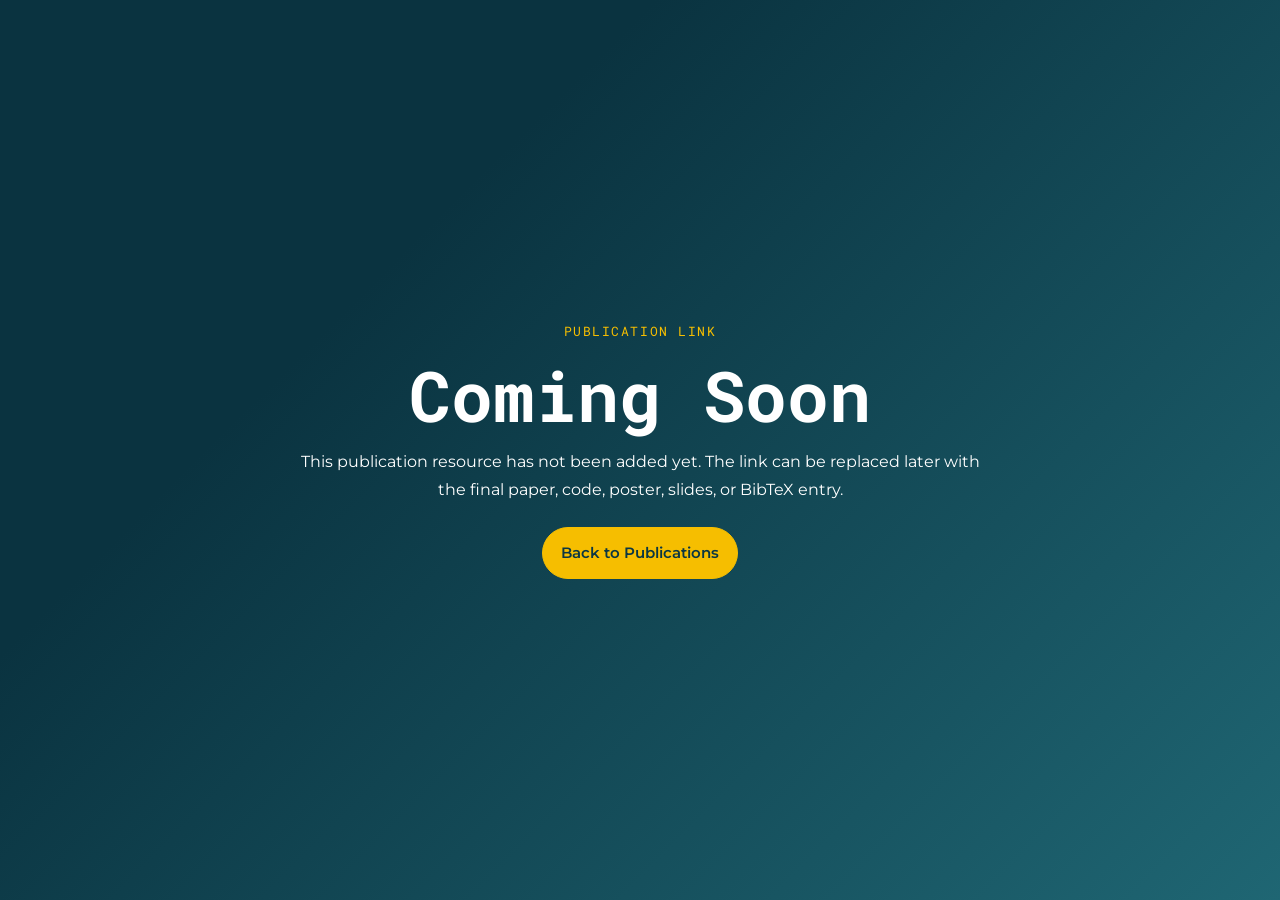
==== coming-soon.html @ 7fb14c23 "Added Project" ====
<!DOCTYPE html>
<html lang="en">
  <head>
    <meta charset="UTF-8" />
    <meta name="viewport" content="width=device-width, initial-scale=1.0" />
    <title>Coming Soon</title>
    <link href="https://fonts.googleapis.com/css?family=Montserrat:400,600&display=swap" rel="stylesheet" />
    <link href="https://fonts.googleapis.com/css2?family=Roboto+Mono:wght@400;500;600&display=swap" rel="stylesheet" />
    <link rel="stylesheet" href="css/styles.css" />
  </head>
  <body>
    <main>
      <section class="profile hero-section" style="min-height:100vh; display:flex; align-items:center;">
        <div class="content-wrap" style="text-align:center;">
          <p class="eyebrow">Publication Link</p>
          <h1 style="margin-bottom:1rem;">Coming Soon</h1>
          <p style="max-width:680px; margin:0 auto 1.5rem; color:#ffffff;">This publication resource has not been added yet. The link can be replaced later with the final paper, code, poster, slides, or BibTeX entry.</p>
          <a href="index.html#publications" class="flat-button">Back to Publications</a>
        </div>
      </section>
    </main>
  </body>
</html>
---- css/styles.css ----
/*
COLOR PALETTE 2
FFFFFF - white
F6BE00 - accent yellow
93DAE1 - light blue
0B3743 - midnight green
246E7C - carribean current
*/

html {
  box-sizing: border-box;
  scroll-behavior: smooth;
}

*, *:before, *:after {
  box-sizing: inherit;
}

body {
  margin: 0;
  padding: 0;
  color: #0b3743;
  font-family: 'Montserrat', sans-serif;
  font-size: 16px;
  line-height: 1.7;
  background: #ffffff;
}

img {
  max-width: 100%;
  display: block;
}

main {
  overflow-x: hidden;
}

a {
  color: #f6be00;
  text-decoration: none;
  transition: all 0.2s ease;
}

a:hover {
  opacity: 0.85;
}

h1,
h2,
h3 {
  font-family: 'Roboto Mono', sans-serif;
  margin: 0;
}

h1 {
  font-size: clamp(2.7rem, 6vw, 4.4rem);
  line-height: 1.05;
  color: #ffffff;
}

h2 {
  font-size: clamp(1.9rem, 3vw, 2.4rem);
  color: #0b3743;
  margin-bottom: 0.6rem;
}

h3 {
  font-size: 1.1rem;
  font-weight: 600;
  margin-bottom: 0.5rem;
}

p {
  margin: 0 0 1rem;
}

ul {
  margin: 0;
  padding-left: 1.2rem;
}

.content-wrap,
.content-wrap2,
.nav-wrap {
  width: min(1100px, calc(100% - 2.2rem));
  margin: 0 auto;
}

.content-wrap,
.content-wrap2 {
  padding: 72px 0;
}

.site-header {
  position: sticky;
  top: 0;
  z-index: 1000;
  background: #07242c;
  /* background: rgba(11, 55, 67, 0.96); */
  backdrop-filter: blur(10px);
  border-bottom: 1px solid rgba(147, 218, 225, 0.16);
}

.nav-wrap {
  display: flex;
  align-items: center;
  justify-content: space-between;
  gap: 1rem;
  min-height: 72px;
}

.brand {
  font-family: 'Roboto Mono', sans-serif;
  font-size: 0.96rem;
  font-weight: 500;
  color: #ffffff;
  letter-spacing: 0.03em;
}

.site-nav {
  display: flex;
  flex-wrap: wrap;
  gap: 1.2rem;
}

.site-nav a {
  color: rgba(255, 255, 255, 0.86);
  font-size: 0.95rem;
  letter-spacing: 0.02em;
  padding-bottom: 0.25rem;
  border-bottom: 2px solid transparent;
}


.site-nav a:hover {
  color: #ffffff;
  border-bottom-color: #f6be00;
  opacity: 1;
}
.site-nav a.active {
  color: #f4c542;
  border-bottom: 2px solid #f4c542;
}
.hero-section {
  background: linear-gradient(135deg, #0a3340 30%, #1f6673 100%);
  color: #ffffff;
}

.hero-layout {
  display: grid;
  grid-template-columns: minmax(0, 1.45fr) minmax(260px, 320px);
  align-items: center;
  gap: 2.5rem;
}


.typed {
  overflow: hidden;
  white-space: nowrap;
  width: 0;
  animation: typing 2s steps(40, end) forwards;
}

@keyframes typing {
  from { width: 0; }
  to { width: 100%; }
}

.profile-content h2 {
  color: #b3e8ed;
  font-size: 1.15rem;
  margin: 1rem 0 1.1rem;
}

.profile-content p {
  max-width: 680px;
}

.profile-content a {
  color: #f6be00;
}

.eyebrow {
  font-family: 'Roboto Mono', sans-serif;
  text-transform: uppercase;
  letter-spacing: 0.12em;
  font-size: 0.8rem;
  color: #f6be00;
  margin-bottom: 1rem;
}

.section-label {
  display: none;
}

.hero-actions {
  display: flex;
  flex-wrap: wrap;
  gap: 0.9rem;
  margin-top: 1.5rem;
}

.profile-pic {
  width: 300px;
  height: 300px;
  justify-self: center;
  overflow: hidden;
  border-radius: 30px;
  border: 3px solid rgba(246, 190, 0, 0.72);
  box-shadow: 0 22px 52px rgba(0, 0, 0, 0.26);
}

.profile-pic img {
  width: 100%;
  height: 100%;
  object-fit: cover;
}

.flat-button,
.btn,
.link-button {
  display: inline-block;
  padding: 0.78rem 1.15rem;
  border-radius: 999px;
  border: 1px solid #F6BE00;
  color: #0b3743;
  background: #F6BE00;
  font-weight: 600;
  font-size: 0.94rem;
}

/* hover state */
.btn:hover,
.link-button:hover {
  background: transparent;
}

.button-secondary {
  background: transparent;
  color: #ffffff;
  border-color: rgba(255, 255, 255, 0.7);
}

.button-secondary:hover {
  background: rgba(255, 255, 255, 0.08);
}

.section-block {
  scroll-margin-top: 92px;
  color: #000;
}

.section-heading {
  margin-bottom: 2rem;
}

.img-wrap {
  position: relative;
  background: #f4fbfc;
}

.img-wrap::before {
  content: "";
  position: absolute;
  inset: 0;
  background-image: url(../images/projects.jpg);
  background-repeat: no-repeat;
  background-position: top right;
  background-size: min(32%, 420px);
  opacity: 0.06;
  pointer-events: none;
}

.projects {
  position: relative;
}

.projects a:not(.btn) {
  color: #246e7c;
}

.project-grid {
  display: grid;
  grid-template-columns: repeat(2, minmax(0, 1fr));
  gap: 1.4rem;
}

.card,
.edu-card,
.pub-item {
  background: #ffffff;
  border: 1px solid rgba(36, 110, 124, 0.16);
  border-radius: 22px;
  box-shadow: 0 10px 25px rgba(11, 55, 67, 0.07);
}

.project-item {
  display: grid;
  grid-template-columns: 220px 1fr;
  gap: 1.2rem;
  padding: 1.15rem;
  align-items: start;
}

.project-item img {
  width: 100%;
  height: 170px;
  object-fit: cover;
  border-radius: 16px;
}

.project-item p {
  font-size: 0.96rem;
}

.work-experience {
  /* background: #8fd4dd; */
  background: #57adb8;
  color: #000;
}

.divider > section {
  border-bottom: 1px dashed rgba(11, 55, 67, 0.3);
  padding: 1.6rem 0;
}

.divider > section:last-of-type {
  border-bottom: 0;
}

.job-item {
  display: grid;
  grid-template-columns: 250px 1fr;
  gap: 1.5rem;
}

.job-details p,
.job-summary p,
.job-summary li {
  margin-bottom: 0.4rem;
}

.job-details p:first-of-type {
  font-style: italic;
}

.job-summary a,
.work-experience a {
  color: #000;
  font-weight: 600;
}

.education {
  background: linear-gradient(rgba(255, 255, 255, 0.8), rgba(255, 255, 255, 0.9)),
    url(../images/joanna-kosinska-unsplash.jpg) center/cover no-repeat;
}

.edu-card,
.pub-item {
  padding: 1.3rem 1.4rem;
  margin-bottom: 1rem;
}

.detail-grid {
  display: grid;
  grid-template-columns: repeat(2, minmax(0, 1fr));
  gap: 1rem;
  margin-top: 0.4rem;
}

.detail-card {
  margin-bottom: 0;
}

.tag-list {
  display: flex;
  flex-wrap: wrap;
  gap: 0.65rem;
}

.tag {
  display: inline-flex;
  align-items: center;
  padding: 0.5rem 0.85rem;
  border-radius: 999px;
  background: rgba(147, 218, 225, 0.28);
  color: #0b3743;
  font-size: 0.92rem;
  font-weight: 600;
}

.skill-block p:last-child {
  margin-bottom: 0;
}

.publications {
  background: #f8fcfd;
}

.pub-card {
  display: block;
}

.pub-copy p:last-child {
  margin-bottom: 0;
}

.pub-links {
  display: flex;
  flex-wrap: wrap;
  gap: 0.65rem;
  justify-content: flex-end;
}

.pub-link,
.pub-link:visited {
  display: inline-flex;
  align-items: center;
  justify-content: center;
  min-width: 88px;
  padding: 0.58rem 0.95rem;
  border-radius: 999px;
  font-size: 0.92rem;
  font-weight: 600;
  text-decoration: none;
  background: #f6be00 !important;
  border-color: #f6be00 !important;
  color: #0b3743 !important;
}

.pub-link:hover,
.pub-link:focus,
.pub-link:active {

  border: 1px solid #f6be00 !important;
  background: transparent !important;
  color: #f6be00 !important;
}

/* .pub-link:hover {
  opacity: 1;
  background: #f6be00;
  border-color: #f6be00;
  color: #0b3743;
} */


.pub-item h3 a {
  color: #0b3743;
}

.pub-item h3 a:hover {
  color: #246e7c;
}

footer {
  background: #07242c;
  color: #ffffff;
}

footer h2 {
  color: #ffffff;
}

.contact-list {
  list-style: none;
  padding: 0;
  display: flex;
  flex-wrap: wrap;
  gap: 0.8rem 1.2rem;
}

.contact-list a {
  color: #f6be00;
}

@media screen and (max-width: 900px) {
  .hero-layout,
  .project-item,
  .job-item,
  .detail-grid {
    grid-template-columns: 1fr;
  }


  .project-grid {
    grid-template-columns: 1fr;
  }

  .profile-pic {
    width: 260px;
    height: 260px;
  }
}

@media screen and (max-width: 700px) {
  .nav-wrap {
    min-height: auto;
    padding: 0.85rem 0;
    flex-direction: column;
    align-items: flex-start;
  }

  .site-nav {
    gap: 0.8rem 1rem;
  }

  .content-wrap,
  .content-wrap2 {
    padding: 56px 0;
  }

  .profile-pic {
    width: 220px;
    height: 220px;
  }

  .hero-actions {
    flex-direction: column;
    align-items: flex-start;
  }

  .flat-button,
  .btn,
  .link-button {
    width: 100%;
    text-align: center;
  }

  .contact-list {
    flex-direction: column;
    gap: 0.4rem;
  }
}


/* v6 adjustments */
.hero-actions .flat-button,
.hero-actions .flat-button:visited {
  color: #0b3743;
}
.hero-actions .button-secondary,
.hero-actions .button-secondary:visited {
  color: #ffffff;
}
.pub-card {
  display: block;
}
.pub-copy {
  width: 100%;
}
.pub-links {
  margin-top: 1rem;
  justify-content: flex-start;
}
.pub-link {
  background: #93dae1;
  border-color: #93dae1;
}

.pub-link,
.pub-link:visited {
  background: #93dae1;
  border-color: #93dae1;
  color: #0b3743;
}
.pub-link:hover,
.pub-link:focus {
  opacity: 1;
  background: #7ecfd8;
  border-color: #7ecfd8;
  color: #0b3743;
}


@media screen and (max-width: 749px) {
  .typed {
    overflow: visible;
    white-space: normal;
    width: 100%;
    animation-duration: 1.1s;
  }
}
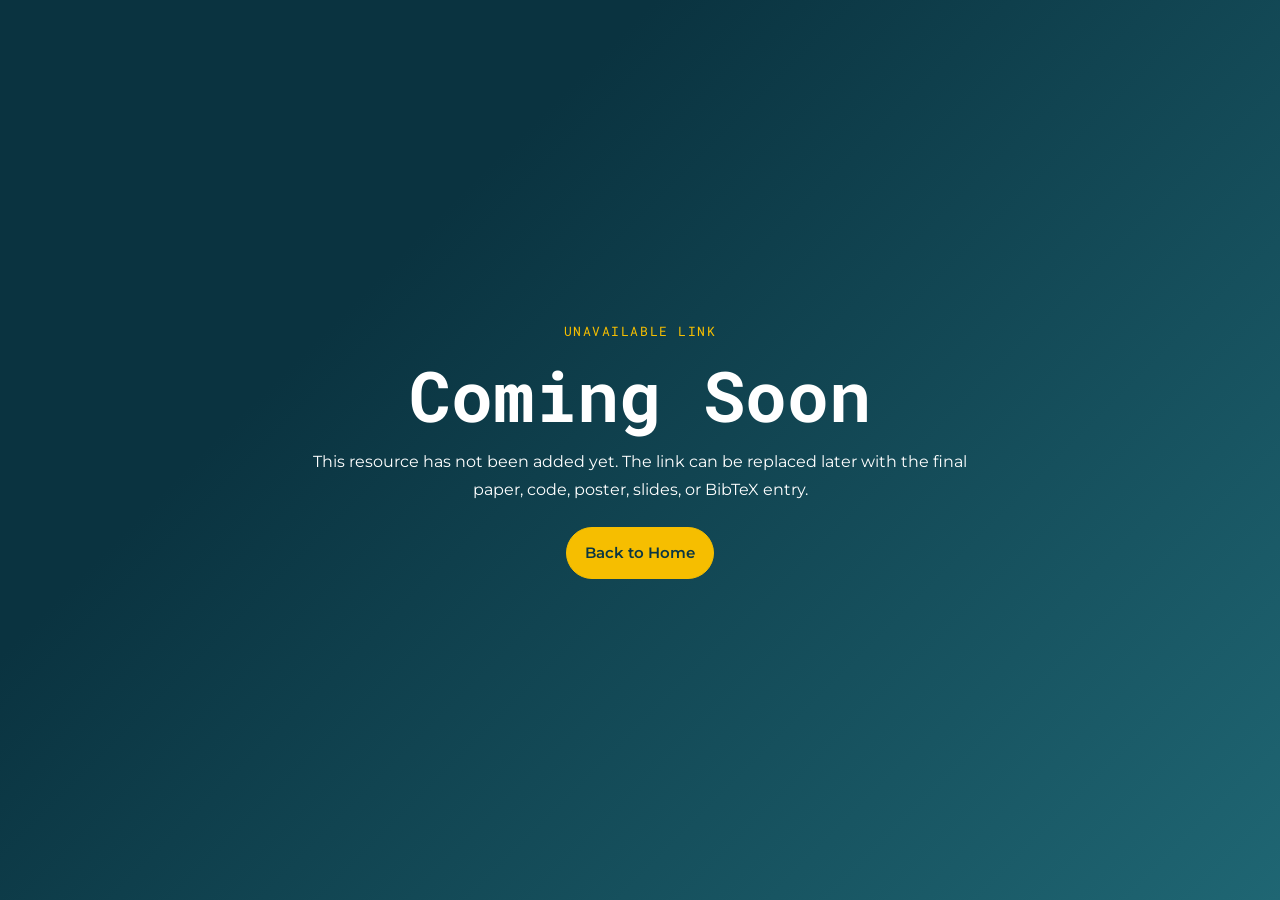
==== commit 37f5a13a: "Added a Page" ====
--- a/coming-soon.html
+++ b/coming-soon.html
@@ -12,10 +12,10 @@
     <main>
       <section class="profile hero-section" style="min-height:100vh; display:flex; align-items:center;">
         <div class="content-wrap" style="text-align:center;">
-          <p class="eyebrow">Publication Link</p>
+          <p class="eyebrow">Unavailable Link</p>
           <h1 style="margin-bottom:1rem;">Coming Soon</h1>
-          <p style="max-width:680px; margin:0 auto 1.5rem; color:#ffffff;">This publication resource has not been added yet. The link can be replaced later with the final paper, code, poster, slides, or BibTeX entry.</p>
-          <a href="index.html#publications" class="flat-button">Back to Publications</a>
+          <p style="max-width:680px; margin:0 auto 1.5rem; color:#ffffff;">This resource has not been added yet. The link can be replaced later with the final paper, code, poster, slides, or BibTeX entry.</p>
+          <a href="index.html#projects" class="flat-button">Back to Home</a>
         </div>
       </section>
     </main>
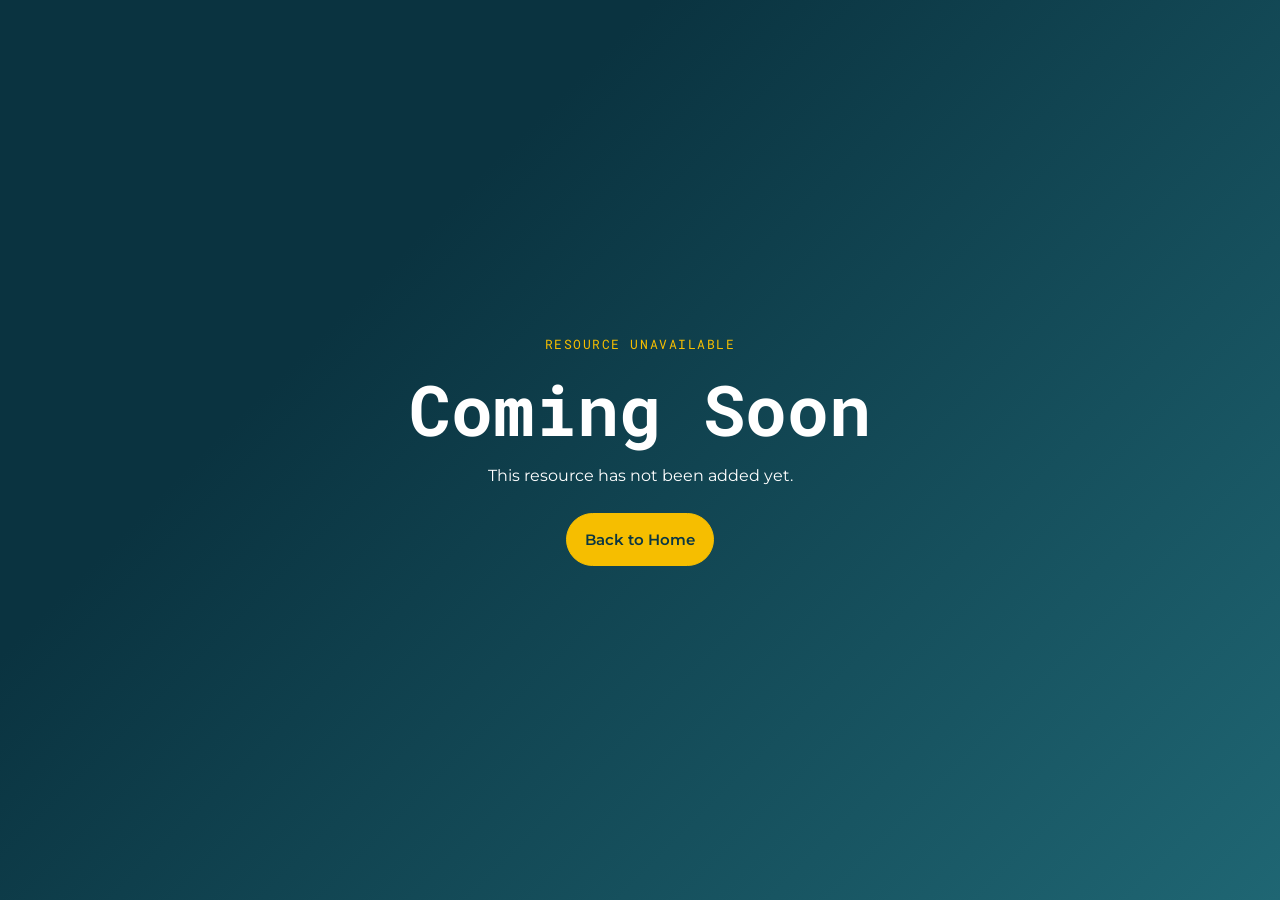
==== commit f96ae0a9: "Added News Section" ====
--- a/coming-soon.html
+++ b/coming-soon.html
@@ -12,10 +12,10 @@
     <main>
       <section class="profile hero-section" style="min-height:100vh; display:flex; align-items:center;">
         <div class="content-wrap" style="text-align:center;">
-          <p class="eyebrow">Unavailable Link</p>
+          <p class="eyebrow">Resource Unavailable</p>
           <h1 style="margin-bottom:1rem;">Coming Soon</h1>
-          <p style="max-width:680px; margin:0 auto 1.5rem; color:#ffffff;">This resource has not been added yet. The link can be replaced later with the final paper, code, poster, slides, or BibTeX entry.</p>
-          <a href="index.html#projects" class="flat-button">Back to Home</a>
+          <p style="max-width:680px; margin:0 auto 1.5rem; color:#ffffff;">This resource has not been added yet.</p>
+          <a href="index.html#top" class="flat-button">Back to Home</a>
         </div>
       </section>
     </main>
--- a/css/styles.css
+++ b/css/styles.css
@@ -153,18 +153,40 @@
   gap: 2.5rem;
 }
 
-
 .typed {
+  display: inline-block;
   overflow: hidden;
   white-space: nowrap;
   width: 0;
-  animation: typing 2s steps(40, end) forwards;
-}
-
+  /* border-right: 2px solid #f6be00; */
+}
+
+.typed-line-1 {
+  animation: typing 1.8s steps(22, end) forwards, blink-caret 0.8s step-end 4;
+}
+
+.typed-line-2 {
+  width: 0;
+  opacity: 0;
+  animation:
+    reveal-line 0s linear 1.9s forwards,
+    typing 2.2s steps(52, end) 1.9s forwards,
+    blink-caret 0.8s step-end 1.9s 6;
+}
 @keyframes typing {
   from { width: 0; }
   to { width: 100%; }
 }
+
+@keyframes blink-caret {
+  50% { border-color: transparent; }
+}
+
+@keyframes reveal-line {
+  from { opacity: 1; }
+  to { opacity: 1; }
+}
+
 
 .profile-content h2 {
   color: #b3e8ed;
@@ -269,6 +291,20 @@
   background-size: min(32%, 420px);
   opacity: 0.06;
   pointer-events: none;
+}
+
+.news {
+  background: #ffffff;
+}
+
+.news-card {
+  border-left: 5px solid #f6be00;
+  padding-left: 5%;
+  padding-bottom: 2%;
+}
+
+.news-card h3 {
+  color: #0b3743;
 }
 
 .projects {
@@ -573,11 +609,21 @@
 }
 
 
+/* @media screen and (max-width: 749px) {
+  .typed {
+    overflow: visible;
+    white-space: normal;
+    width: 100%;
+    animation-duration: 1.1s;
+  }
+} */
 @media screen and (max-width: 749px) {
   .typed {
     overflow: visible;
     white-space: normal;
     width: 100%;
-    animation-duration: 1.1s;
-  }
-}
+    border-right: none;
+    animation: none;
+    opacity: 1;
+  }
+}
